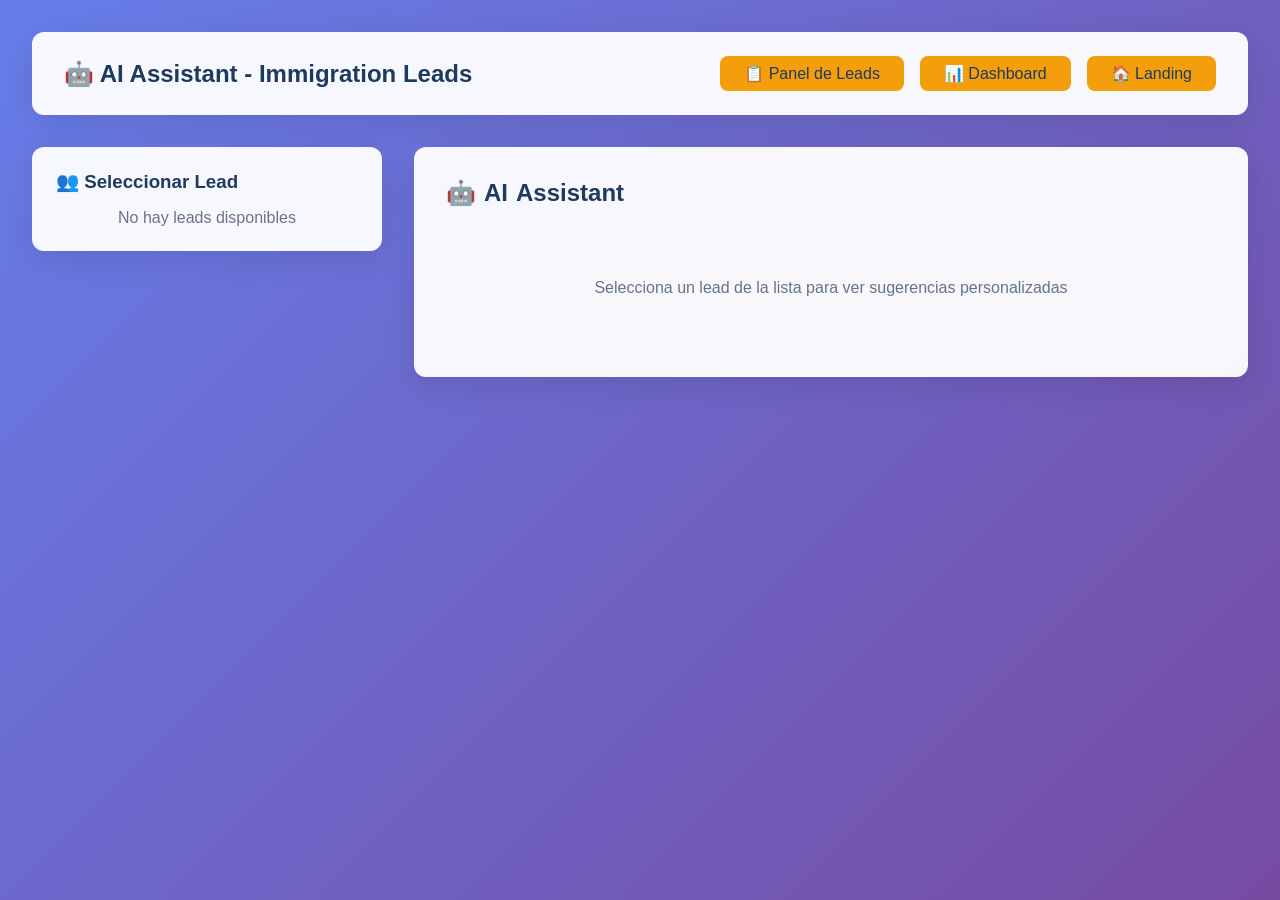
==== ai-assistant.html @ c00963c0 "Initial commit: Immigration Leads v2.0 - CRM completo con IA, analytics y scoring automático" ====
<!DOCTYPE html>
<html lang="es">
<head>
    <meta charset="UTF-8">
    <meta name="viewport" content="width=device-width, initial-scale=1.0">
    <title>AI Assistant - Immigration Leads</title>
    <style>
        * { margin: 0; padding: 0; box-sizing: border-box; }
        body {
            font-family: 'Segoe UI', Tahoma, Geneva, Verdana, sans-serif;
            background: linear-gradient(135deg, #667eea 0%, #764ba2 100%);
            min-height: 100vh;
            padding: 2rem;
        }
        
        header {
            background: rgba(255, 255, 255, 0.95);
            color: #1e3a5f;
            padding: 1.5rem 2rem;
            border-radius: 12px;
            margin-bottom: 2rem;
            display: flex;
            justify-content: space-between;
            align-items: center;
            box-shadow: 0 8px 32px rgba(0,0,0,0.1);
        }
        
        .logo { font-size: 1.5rem; font-weight: bold; }
        .nav-links { display: flex; gap: 1rem; }
        .nav-links a {
            text-decoration: none;
            color: #1e3a5f;
            padding: 0.5rem 1.5rem;
            background: #f59e0b;
            border-radius: 8px;
            font-weight: 500;
            transition: all 0.3s;
        }
        .nav-links a:hover {
            background: #fbbf24;
            transform: translateY(-2px);
        }
        
        .container {
            display: grid;
            grid-template-columns: 350px 1fr;
            gap: 2rem;
            max-width: 1400px;
            margin: 0 auto;
        }
        
        .sidebar {
            background: rgba(255, 255, 255, 0.95);
            border-radius: 12px;
            padding: 1.5rem;
            box-shadow: 0 8px 32px rgba(0,0,0,0.1);
            height: fit-content;
        }
        
        .sidebar h3 {
            color: #1e3a5f;
            margin-bottom: 1rem;
        }
        
        .lead-list {
            max-height: 600px;
            overflow-y: auto;
        }
        
        .lead-item {
            padding: 1rem;
            margin-bottom: 0.75rem;
            background: #f8fafc;
            border-radius: 8px;
            cursor: pointer;
            transition: all 0.3s;
            border-left: 4px solid transparent;
        }
        
        .lead-item:hover {
            background: #e2e8f0;
            transform: translateX(5px);
        }
        
        .lead-item.selected {
            background: #dbeafe;
            border-left-color: #3b82f6;
        }
        
        .lead-item.high-score {
            border-left-color: #10b981;
        }
        
        .lead-item-name {
            font-weight: bold;
            color: #1e3a5f;
            margin-bottom: 0.25rem;
        }
        
        .lead-item-score {
            font-size: 0.85rem;
            color: #64748b;
        }
        
        .ai-panel {
            background: rgba(255, 255, 255, 0.95);
            border-radius: 12px;
            padding: 2rem;
            box-shadow: 0 8px 32px rgba(0,0,0,0.1);
        }
        
        .ai-panel h2 {
            color: #1e3a5f;
            margin-bottom: 1.5rem;
            display: flex;
            align-items: center;
            gap: 0.5rem;
        }
        
        .ai-section {
            margin-bottom: 2rem;
            padding: 1.5rem;
            background: #f8fafc;
            border-radius: 8px;
            border-left: 4px solid #667eea;
        }
        
        .ai-section h3 {
            color: #1e3a5f;
            margin-bottom: 1rem;
            display: flex;
            align-items: center;
            gap: 0.5rem;
        }
        
        .conversion-probability {
            font-size: 3rem;
            font-weight: bold;
            color: #667eea;
            text-align: center;
            margin: 1rem 0;
        }
        
        .probability-bar {
            height: 12px;
            background: #e2e8f0;
            border-radius: 6px;
            overflow: hidden;
            margin: 1rem 0;
        }
        
        .probability-fill {
            height: 100%;
            background: linear-gradient(90deg, #10b981, #667eea);
            transition: width 0.5s ease;
        }
        
        .suggestion-card {
            background: white;
            padding: 1rem;
            border-radius: 8px;
            margin-bottom: 1rem;
            box-shadow: 0 2px 8px rgba(0,0,0,0.1);
        }
        
        .suggestion-card strong {
            color: #1e3a5f;
            display: block;
            margin-bottom: 0.5rem;
        }
        
        .template-message {
            background: white;
            padding: 1rem;
            border-radius: 8px;
            margin-bottom: 1rem;
            border: 1px solid #cbd5e1;
            font-family: monospace;
            font-size: 0.9rem;
            white-space: pre-wrap;
            position: relative;
        }
        
        .copy-btn {
            position: absolute;
            top: 0.5rem;
            right: 0.5rem;
            background: #3b82f6;
            color: white;
            border: none;
            padding: 0.4rem 0.8rem;
            border-radius: 6px;
            cursor: pointer;
            font-size: 0.85rem;
        }
        
        .copy-btn:hover {
            background: #2563eb;
        }
        
        .whatsapp-btn, .telegram-btn {
            padding: 0.75rem 1.5rem;
            border: none;
            border-radius: 8px;
            cursor: pointer;
            font-weight: 500;
            margin-right: 0.5rem;
            transition: all 0.3s;
        }
        
        .whatsapp-btn {
            background: #25D366;
            color: white;
        }
        
        .telegram-btn {
            background: #0088cc;
            color: white;
        }
        
        .whatsapp-btn:hover {
            background: #128C7E;
            transform: translateY(-2px);
        }
        
        .telegram-btn:hover {
            background: #006699;
            transform: translateY(-2px);
        }
        
        .ai-thinking {
            display: inline-block;
            animation: pulse 1.5s ease-in-out infinite;
        }
        
        @keyframes pulse {
            0%, 100% { opacity: 1; }
            50% { opacity: 0.5; }
        }
        
        @media (max-width: 900px) {
            .container {
                grid-template-columns: 1fr;
            }
        }
    </style>
</head>
<body>
    <header>
        <div class="logo">🤖 AI Assistant - Immigration Leads</div>
        <div class="nav-links">
            <a href="app.html">📋 Panel de Leads</a>
            <a href="dashboard.html">📊 Dashboard</a>
            <a href="landing.html">🏠 Landing</a>
        </div>
    </header>

    <div class="container">
        <aside class="sidebar">
            <h3>👥 Seleccionar Lead</h3>
            <div class="lead-list" id="lead-list"></div>
        </aside>

        <main class="ai-panel">
            <h2>🤖 <span class="ai-thinking">AI</span> Assistant</h2>
            
            <div id="ai-content">
                <p style="text-align: center; color: #64748b; padding: 3rem;">
                    Selecciona un lead de la lista para ver sugerencias personalizadas
                </p>
            </div>
        </main>
    </div>

    <script>
        const leads = JSON.parse(localStorage.getItem('immigration-leads')) || [];
        let selectedLead = null;

        function renderLeadList() {
            const container = document.getElementById('lead-list');
            
            if (leads.length === 0) {
                container.innerHTML = '<p style="text-align: center; color: #64748b;">No hay leads disponibles</p>';
                return;
            }
            
            const sortedLeads = [...leads].sort((a, b) => b.score - a.score);
            
            container.innerHTML = sortedLeads.map(lead => `
                <div class="lead-item ${lead.score >= 70 ? 'high-score' : ''}" 
                     onclick="selectLead('${lead.id}')">
                    <div class="lead-item-name">${lead.name}</div>
                    <div class="lead-item-score">Score: ${lead.score}/100 • ${lead.country}</div>
                </div>
            `).join('');
        }

        function selectLead(id) {
            selectedLead = leads.find(l => l.id === id);
            
            document.querySelectorAll('.lead-item').forEach(item => {
                item.classList.remove('selected');
            });
            event.target.closest('.lead-item').classList.add('selected');
            
            renderAIAssistant();
        }

        function calculateConversionProbability(lead) {
            // AI-like algorithm to predict conversion
            let probability = 0;
            
            // Score weight: 40%
            probability += (lead.score / 100) * 40;
            
            // Urgency weight: 20%
            const urgencyScores = { high: 20, medium: 12, low: 5 };
            probability += urgencyScores[lead.urgency] || 0;
            
            // Budget weight: 20%
            const budgetScores = { high: 20, medium: 12, low: 5 };
            probability += budgetScores[lead.budget] || 0;
            
            // Status weight: 20%
            const statusScores = { new: 15, contacted: 18, scheduled: 20, closed: 0 };
            probability += statusScores[lead.status] || 0;
            
            return Math.min(Math.round(probability), 95);
        }

        function generateSuggestions(lead) {
            const suggestions = [];
            
            if (lead.score >= 70) {
                suggestions.push({
                    icon: '⚡',
                    title: 'Prioridad Alta',
                    text: 'Este lead tiene alta probabilidad de conversión. Contacta dentro de las próximas 2 horas para maximizar éxito.'
                });
            }
            
            if (lead.urgency === 'high' && lead.status === 'new') {
                suggestions.push({
                    icon: '🚨',
                    title: 'Acción Inmediata',
                    text: 'Lead marcado como urgente. Responde HOY. Ofrece una consulta exprés en las próximas 24-48 horas.'
                });
            }
            
            if (lead.budget === 'high') {
                suggestions.push({
                    icon: '💰',
                    title: 'Cliente Premium',
                    text: 'Presupuesto alto. Enfoca tu pitch en servicio premium, seguimiento personalizado y resultados garantizados.'
                });
            }
            
            if (['work', 'investor'].includes(lead.visaType)) {
                suggestions.push({
                    icon: '💼',
                    title: 'Caso Complejo',
                    text: 'Este tipo de visa suele requerir más documentación. Prepara un checklist detallado para la primera consulta.'
                });
            }
            
            if (lead.situation === 'deportation') {
                suggestions.push({
                    icon: '⚖️',
                    title: 'Caso Crítico',
                    text: 'Situación delicada. Transmite empatía, confidencialidad y tu experiencia en casos similares. Ofrece consulta GRATIS.'
                });
            }
            
            if (suggestions.length === 0) {
                suggestions.push({
                    icon: '✅',
                    title: 'Approach Estándar',
                    text: 'Presenta tus servicios de manera profesional. Pregunta por disponibilidad para consulta inicial.'
                });
            }
            
            return suggestions;
        }

        function generateMessageTemplate(lead) {
            const templates = {
                high_score: `Hola ${lead.name},

Soy [TU NOMBRE] del Despacho [NOMBRE]. He revisado tu caso de ${getVisaLabel(lead.visaType)} y creo que puedo ayudarte.

Tengo disponibilidad para una consulta inicial MAÑANA. ¿Te viene bien a las [HORA]?

Mi experiencia incluye casos similares de ${lead.country} con excelente tasa de éxito.

¿Hablamos?`,
                
                urgent: `URGENTE - ${lead.name}

Recibí tu solicitud marcada como urgente.

Puedo atenderte HOY. Tengo un hueco a las [HORA].

Casos como el tuyo requieren acción inmediata. Llámame al [TU TELÉFONO] o confirma aquí.

No esperemos más.`,
                
                standard: `Hola ${lead.name},

Gracias por contactarnos. Revisé tu consulta sobre ${getVisaLabel(lead.visaType)}.

¿Cuándo podrías para una videollamada de 20 minutos? Sin compromiso.

Te explicaré el proceso, plazos y costes exactos para tu caso.

Saludos,
[TU NOMBRE]`
            };
            
            if (lead.score >= 70 && lead.urgency === 'high') return templates.urgent;
            if (lead.score >= 60) return templates.high_score;
            return templates.standard;
        }

        function getVisaLabel(type) {
            const labels = {
                work: 'visa de trabajo',
                student: 'visa de estudiante',
                family: 'reagrupación familiar',
                investor: 'visa de inversionista',
                tourist: 'visa de turista',
                other: 'trámite migratorio'
            };
            return labels[type] || type;
        }

        function renderAIAssistant() {
            if (!selectedLead) return;
            
            const probability = calculateConversionProbability(selectedLead);
            const suggestions = generateSuggestions(selectedLead);
            const template = generateMessageTemplate(selectedLead);
            
            document.getElementById('ai-content').innerHTML = `
                <div class="ai-section">
                    <h3>🎯 Probabilidad de Conversión</h3>
                    <div class="conversion-probability">${probability}%</div>
                    <div class="probability-bar">
                        <div class="probability-fill" style="width: ${probability}%"></div>
                    </div>
                    <p style="text-align: center; color: #64748b;">
                        ${probability >= 70 ? '¡Alta probabilidad! Prioriza este lead.' : 
                          probability >= 50 ? 'Probabilidad media. Vale la pena contactar.' :
                          'Probabilidad baja. Considera automatizar el primer contacto.'}
                    </p>
                </div>

                <div class="ai-section">
                    <h3>💡 Sugerencias Personalizadas</h3>
                    ${suggestions.map(s => `
                        <div class="suggestion-card">
                            <strong>${s.icon} ${s.title}</strong>
                            <p>${s.text}</p>
                        </div>
                    `).join('')}
                </div>

                <div class="ai-section">
                    <h3>💬 Plantilla de Mensaje</h3>
                    <div class="template-message">
                        <button class="copy-btn" onclick="copyTemplate()">📋 Copiar</button>${template}</div>
                    <div style="margin-top: 1rem;">
                        <button class="whatsapp-btn" onclick="sendWhatsApp()">
                            📱 Enviar por WhatsApp
                        </button>
                        <button class="telegram-btn" onclick="sendTelegram()">
                            ✈️ Enviar por Telegram
                        </button>
                    </div>
                </div>

                <div class="ai-section">
                    <h3>📊 Análisis del Lead</h3>
                    <div class="suggestion-card">
                        <strong>Detalles del Caso</strong>
                        <p><strong>Nombre:</strong> ${selectedLead.name}</p>
                        <p><strong>Email:</strong> ${selectedLead.email}</p>
                        <p><strong>Teléfono:</strong> ${selectedLead.phone || 'No proporcionado'}</p>
                        <p><strong>País:</strong> ${selectedLead.country}</p>
                        <p><strong>Tipo de visa:</strong> ${getVisaLabel(selectedLead.visaType)}</p>
                        <p><strong>Urgencia:</strong> ${selectedLead.urgency === 'high' ? 'Alta' : selectedLead.urgency === 'medium' ? 'Media' : 'Baja'}</p>
                        <p><strong>Presupuesto:</strong> ${selectedLead.budget === 'high' ? 'Alto (>€3,000)' : selectedLead.budget === 'medium' ? 'Medio (€1,000-€3,000)' : 'Bajo (<€1,000)'}</p>
                        ${selectedLead.notes ? `<p><strong>Notas:</strong> ${selectedLead.notes}</p>` : ''}
                    </div>
                </div>
            `;
        }

        function copyTemplate() {
            const template = document.querySelector('.template-message').textContent.replace('📋 Copiar', '').trim();
            navigator.clipboard.writeText(template).then(() => {
                const btn = document.querySelector('.copy-btn');
                btn.textContent = '✅ Copiado!';
                setTimeout(() => btn.textContent = '📋 Copiar', 2000);
            });
        }

        function sendWhatsApp() {
            if (!selectedLead || !selectedLead.phone) {
                alert('Este lead no tiene teléfono registrado');
                return;
            }
            
            const template = generateMessageTemplate(selectedLead);
            const phone = selectedLead.phone.replace(/\D/g, '');
            const url = `https://wa.me/${phone}?text=${encodeURIComponent(template)}`;
            window.open(url, '_blank');
        }

        function sendTelegram() {
            alert('Integración con Telegram en desarrollo. Por ahora, copia el mensaje y envíalo manualmente.');
        }

        // Initialize
        renderLeadList();
    </script>
</body>
</html>
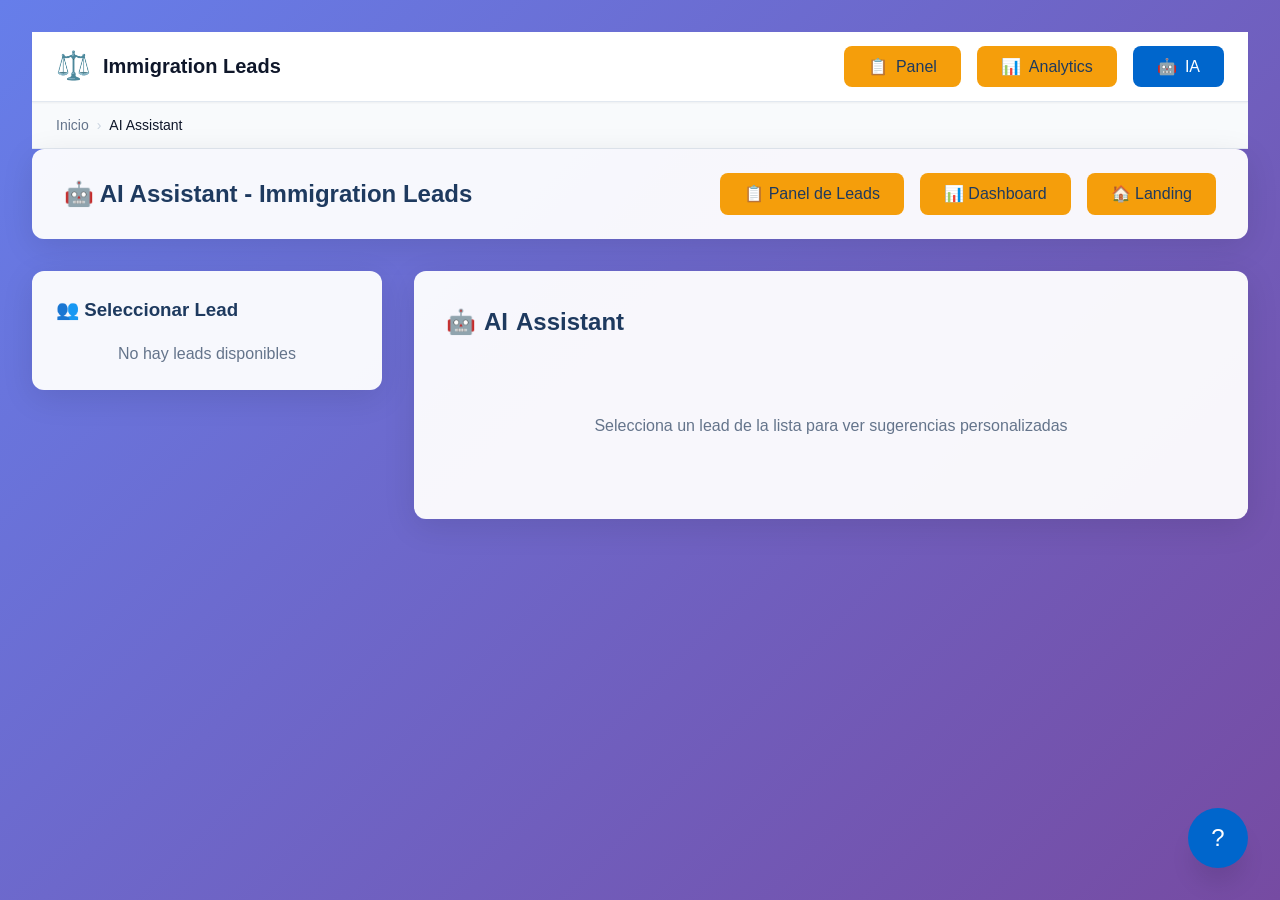
==== commit 9570cc4b: "🔧 Fix: Navegación global solo en páginas internas (app, dashboard, ai-assistant), limpia index.html" ====
--- a/ai-assistant.html
+++ b/ai-assistant.html
@@ -4,6 +4,7 @@
     <meta charset="UTF-8">
     <meta name="viewport" content="width=device-width, initial-scale=1.0">
     <title>AI Assistant - Immigration Leads</title>
+    <link rel="stylesheet" href="assets/styles.css">
     <style>
         * { margin: 0; padding: 0; box-sizing: border-box; }
         body {
@@ -523,5 +524,8 @@
         // Initialize
         renderLeadList();
     </script>
+    
+    <!-- Global Navigation & UX -->
+    <script src="assets/navigation.js"></script>
 </body>
 </html>
--- a/assets/styles.css
+++ b/assets/styles.css
@@ -0,0 +1,510 @@
+/* 
+ * Immigration Leads - Global Styles
+ * Diseño profesional optimizado para usuarios no técnicos
+ */
+
+/* Variables globales */
+:root {
+    /* Colores principales - paleta más profesional */
+    --primary-blue: #0066cc;
+    --primary-blue-dark: #004999;
+    --secondary-gold: #ffa726;
+    --secondary-gold-dark: #f57c00;
+    
+    /* Grises profesionales */
+    --gray-50: #f8fafc;
+    --gray-100: #f1f5f9;
+    --gray-200: #e2e8f0;
+    --gray-300: #cbd5e1;
+    --gray-500: #64748b;
+    --gray-700: #334155;
+    --gray-900: #0f172a;
+    
+    /* Estados */
+    --success: #10b981;
+    --warning: #fbbf24;
+    --danger: #ef4444;
+    
+    /* Sombras suaves */
+    --shadow-sm: 0 1px 2px 0 rgba(0, 0, 0, 0.05);
+    --shadow-md: 0 4px 6px -1px rgba(0, 0, 0, 0.1);
+    --shadow-lg: 0 10px 15px -3px rgba(0, 0, 0, 0.1);
+    --shadow-xl: 0 20px 25px -5px rgba(0, 0, 0, 0.1);
+    
+    /* Transiciones */
+    --transition-fast: 150ms ease-in-out;
+    --transition-base: 250ms ease-in-out;
+    --transition-slow: 400ms ease-in-out;
+    
+    /* Spacing */
+    --spacing-xs: 0.25rem;
+    --spacing-sm: 0.5rem;
+    --spacing-md: 1rem;
+    --spacing-lg: 1.5rem;
+    --spacing-xl: 2rem;
+}
+
+/* Reset y base */
+* {
+    margin: 0;
+    padding: 0;
+    box-sizing: border-box;
+}
+
+body {
+    font-family: -apple-system, BlinkMacSystemFont, 'Segoe UI', Roboto, 'Helvetica Neue', Arial, sans-serif;
+    line-height: 1.6;
+    color: var(--gray-900);
+    background: var(--gray-50);
+    overflow-x: hidden;
+}
+
+/* Loading overlay - para transiciones entre páginas */
+.page-loader {
+    position: fixed;
+    top: 0;
+    left: 0;
+    width: 100%;
+    height: 100%;
+    background: rgba(255, 255, 255, 0.95);
+    display: flex;
+    align-items: center;
+    justify-content: center;
+    z-index: 9999;
+    opacity: 0;
+    pointer-events: none;
+    transition: opacity var(--transition-base);
+}
+
+.page-loader.active {
+    opacity: 1;
+    pointer-events: all;
+}
+
+.page-loader .spinner {
+    width: 50px;
+    height: 50px;
+    border: 4px solid var(--gray-200);
+    border-top-color: var(--primary-blue);
+    border-radius: 50%;
+    animation: spin 0.8s linear infinite;
+}
+
+@keyframes spin {
+    to { transform: rotate(360deg); }
+}
+
+/* Navegación global fija */
+.global-nav {
+    position: sticky;
+    top: 0;
+    width: 100%;
+    background: white;
+    border-bottom: 1px solid var(--gray-200);
+    box-shadow: var(--shadow-sm);
+    z-index: 1000;
+    animation: slideDown 0.3s ease-out;
+}
+
+@keyframes slideDown {
+    from {
+        transform: translateY(-100%);
+        opacity: 0;
+    }
+    to {
+        transform: translateY(0);
+        opacity: 1;
+    }
+}
+
+.global-nav-container {
+    max-width: 1400px;
+    margin: 0 auto;
+    padding: 0.75rem 1.5rem;
+    display: flex;
+    justify-content: space-between;
+    align-items: center;
+}
+
+.nav-brand {
+    display: flex;
+    align-items: center;
+    gap: 0.75rem;
+    text-decoration: none;
+    color: var(--gray-900);
+    font-weight: 600;
+    font-size: 1.25rem;
+    transition: transform var(--transition-fast);
+}
+
+.nav-brand:hover {
+    transform: scale(1.02);
+}
+
+.nav-brand-icon {
+    font-size: 1.75rem;
+}
+
+.nav-links {
+    display: flex;
+    gap: 0.5rem;
+    align-items: center;
+}
+
+.nav-link {
+    padding: 0.5rem 1rem;
+    border-radius: 8px;
+    text-decoration: none;
+    color: var(--gray-700);
+    font-weight: 500;
+    transition: all var(--transition-fast);
+    position: relative;
+    display: flex;
+    align-items: center;
+    gap: 0.5rem;
+}
+
+.nav-link:hover {
+    background: var(--gray-100);
+    color: var(--primary-blue);
+    transform: translateY(-1px);
+}
+
+.nav-link.active {
+    background: var(--primary-blue);
+    color: white;
+}
+
+.nav-link.active:hover {
+    background: var(--primary-blue-dark);
+}
+
+/* Breadcrumbs */
+.breadcrumbs {
+    background: var(--gray-50);
+    padding: 0.75rem 1.5rem;
+    border-bottom: 1px solid var(--gray-200);
+}
+
+.breadcrumbs-container {
+    max-width: 1400px;
+    margin: 0 auto;
+    display: flex;
+    align-items: center;
+    gap: 0.5rem;
+    font-size: 0.875rem;
+}
+
+.breadcrumb-item {
+    color: var(--gray-500);
+    text-decoration: none;
+    transition: color var(--transition-fast);
+}
+
+.breadcrumb-item:hover {
+    color: var(--primary-blue);
+}
+
+.breadcrumb-item.active {
+    color: var(--gray-900);
+    font-weight: 500;
+}
+
+.breadcrumb-separator {
+    color: var(--gray-300);
+}
+
+/* Tooltips */
+.tooltip {
+    position: relative;
+    cursor: help;
+}
+
+.tooltip::before {
+    content: attr(data-tooltip);
+    position: absolute;
+    bottom: 125%;
+    left: 50%;
+    transform: translateX(-50%) scale(0.9);
+    padding: 0.5rem 0.75rem;
+    background: var(--gray-900);
+    color: white;
+    border-radius: 6px;
+    font-size: 0.75rem;
+    white-space: nowrap;
+    opacity: 0;
+    pointer-events: none;
+    transition: all var(--transition-fast);
+    z-index: 1000;
+}
+
+.tooltip::after {
+    content: '';
+    position: absolute;
+    bottom: 115%;
+    left: 50%;
+    transform: translateX(-50%);
+    border: 5px solid transparent;
+    border-top-color: var(--gray-900);
+    opacity: 0;
+    transition: opacity var(--transition-fast);
+}
+
+.tooltip:hover::before,
+.tooltip:hover::after {
+    opacity: 1;
+    transform: translateX(-50%) scale(1);
+}
+
+/* Botones mejorados */
+.btn {
+    padding: 0.75rem 1.5rem;
+    border: none;
+    border-radius: 8px;
+    font-weight: 600;
+    cursor: pointer;
+    transition: all var(--transition-fast);
+    display: inline-flex;
+    align-items: center;
+    gap: 0.5rem;
+    text-decoration: none;
+    font-size: 1rem;
+}
+
+.btn:hover {
+    transform: translateY(-2px);
+    box-shadow: var(--shadow-lg);
+}
+
+.btn:active {
+    transform: translateY(0);
+}
+
+.btn-primary {
+    background: var(--primary-blue);
+    color: white;
+}
+
+.btn-primary:hover {
+    background: var(--primary-blue-dark);
+}
+
+.btn-secondary {
+    background: var(--secondary-gold);
+    color: white;
+}
+
+.btn-secondary:hover {
+    background: var(--secondary-gold-dark);
+}
+
+.btn-outline {
+    background: transparent;
+    border: 2px solid var(--primary-blue);
+    color: var(--primary-blue);
+}
+
+.btn-outline:hover {
+    background: var(--primary-blue);
+    color: white;
+}
+
+/* Cards mejoradas */
+.card {
+    background: white;
+    border-radius: 12px;
+    padding: 1.5rem;
+    box-shadow: var(--shadow-md);
+    transition: all var(--transition-base);
+}
+
+.card:hover {
+    box-shadow: var(--shadow-xl);
+    transform: translateY(-4px);
+}
+
+.card-header {
+    margin-bottom: 1rem;
+    padding-bottom: 1rem;
+    border-bottom: 1px solid var(--gray-200);
+}
+
+.card-title {
+    font-size: 1.25rem;
+    font-weight: 600;
+    color: var(--gray-900);
+}
+
+/* Animaciones de entrada */
+.fade-in {
+    animation: fadeIn 0.4s ease-out;
+}
+
+@keyframes fadeIn {
+    from {
+        opacity: 0;
+        transform: translateY(20px);
+    }
+    to {
+        opacity: 1;
+        transform: translateY(0);
+    }
+}
+
+.slide-in-left {
+    animation: slideInLeft 0.4s ease-out;
+}
+
+@keyframes slideInLeft {
+    from {
+        opacity: 0;
+        transform: translateX(-30px);
+    }
+    to {
+        opacity: 1;
+        transform: translateX(0);
+    }
+}
+
+.slide-in-right {
+    animation: slideInRight 0.4s ease-out;
+}
+
+@keyframes slideInRight {
+    from {
+        opacity: 0;
+        transform: translateX(30px);
+    }
+    to {
+        opacity: 1;
+        transform: translateX(0);
+    }
+}
+
+/* Helper visual para usuarios no técnicos */
+.help-badge {
+    position: fixed;
+    bottom: 2rem;
+    right: 2rem;
+    background: var(--primary-blue);
+    color: white;
+    width: 60px;
+    height: 60px;
+    border-radius: 50%;
+    display: flex;
+    align-items: center;
+    justify-content: center;
+    font-size: 1.5rem;
+    cursor: pointer;
+    box-shadow: var(--shadow-xl);
+    transition: all var(--transition-base);
+    z-index: 999;
+}
+
+.help-badge:hover {
+    transform: scale(1.1);
+    background: var(--primary-blue-dark);
+}
+
+/* Onboarding overlay */
+.onboarding-overlay {
+    position: fixed;
+    top: 0;
+    left: 0;
+    width: 100%;
+    height: 100%;
+    background: rgba(0, 0, 0, 0.7);
+    z-index: 10000;
+    display: none;
+    align-items: center;
+    justify-content: center;
+}
+
+.onboarding-overlay.active {
+    display: flex;
+}
+
+.onboarding-card {
+    background: white;
+    border-radius: 16px;
+    padding: 2rem;
+    max-width: 500px;
+    text-align: center;
+    box-shadow: var(--shadow-xl);
+    animation: scaleIn 0.3s ease-out;
+}
+
+@keyframes scaleIn {
+    from {
+        opacity: 0;
+        transform: scale(0.9);
+    }
+    to {
+        opacity: 1;
+        transform: scale(1);
+    }
+}
+
+.onboarding-icon {
+    font-size: 4rem;
+    margin-bottom: 1rem;
+}
+
+.onboarding-title {
+    font-size: 1.75rem;
+    margin-bottom: 1rem;
+    color: var(--gray-900);
+}
+
+.onboarding-text {
+    color: var(--gray-600);
+    margin-bottom: 2rem;
+    line-height: 1.6;
+}
+
+.onboarding-actions {
+    display: flex;
+    gap: 1rem;
+    justify-content: center;
+}
+
+/* Responsive */
+@media (max-width: 768px) {
+    .nav-links {
+        flex-wrap: wrap;
+    }
+    
+    .nav-link {
+        font-size: 0.875rem;
+        padding: 0.5rem 0.75rem;
+    }
+    
+    .help-badge {
+        bottom: 1rem;
+        right: 1rem;
+        width: 50px;
+        height: 50px;
+    }
+}
+
+/* Estado de carga suave para contenido */
+.content-loading {
+    opacity: 0.5;
+    pointer-events: none;
+}
+
+/* Smooth scroll */
+html {
+    scroll-behavior: smooth;
+}
+
+/* Focus states accesibles */
+*:focus {
+    outline: 2px solid var(--primary-blue);
+    outline-offset: 2px;
+}
+
+button:focus,
+a:focus {
+    outline-offset: 4px;
+}
